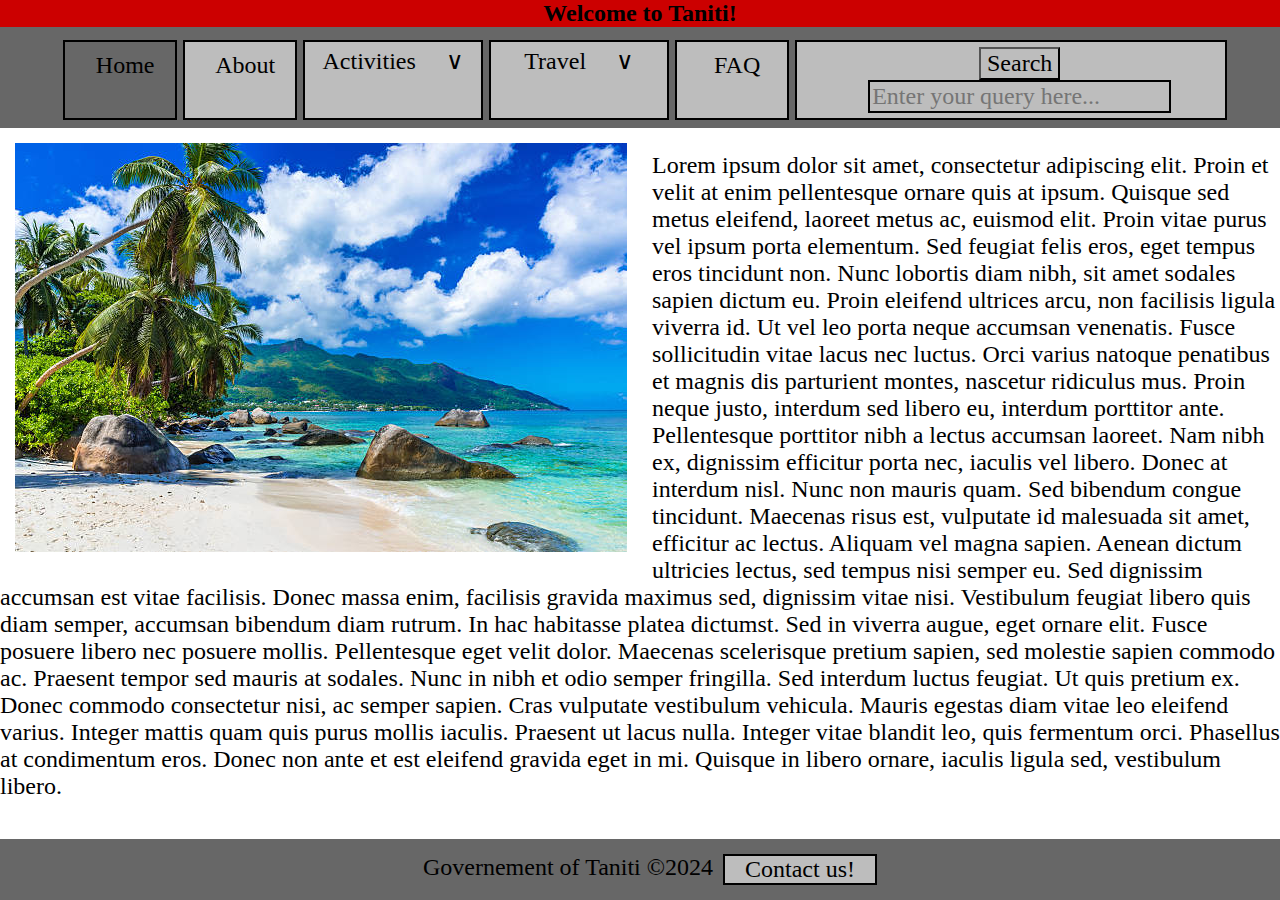
==== index.html @ c6f82ea3 "Initial Commit" ====
<!DOCTYPE html>
<html lang="en-US">
	<head>
		<meta charset="utf-8"/>
		<meta name="viewport" content="width=device-width"/>
		<link rel="stylesheet" href="assets/styles.css"/>
		<title>Home</title>
	</head>
	
	<header>
		<div>
			<h1 id="TanitiBranding" class="branding centered">Welcome to Taniti!</h1>
		</div>
		
		<!--Navigation bar-->
		<div class="navLink centered">
			<a class="navLink selected box2 navLink-button" href="index.html">Home</a>
			<a class="navLink box2 navLink-button" href="about.html">About</a>
			<div class="dropdown box2 dropdown-button">Activities&nbsp;&nbsp;&nbsp;&nbsp;&nbsp;&or;
				<div class="dropdown-content">
					<a class="dropDown_content-border box2" href="sightseeing.html">Sightseeing</a>
					<a class="dropDown_content-border box2" href="tourist_spots.html">Tourist Spots</a>
					<a class="dropDown_content-border box2" href="entertainment.html">Entertainment</a>
					<a class="dropDown_content-border box2" href="restaurants.html">Restaurants</a>
					
				</div>
			</div>
			<div class="dropdown box2 dropdown-button">Travel&nbsp;&nbsp;&nbsp;&nbsp;&nbsp;&or;
				<div class="dropdown-content">
					<a class="dropDown_content-border box2" href="lodging.html">Lodging</a>
					<a class="dropDown_content-border box2" href="transportation.html">Transportation</a>
					<a class="dropDown_content-border box2" href="grocery_stores.html">Grocery Stores</a>
				</div>
			</div>
			<a class="navLink box2 navLink-button" href="faq.html">FAQ</a>
			<div class="navInputs centered box2 navInputs-border">
				<input style="background-color:#BDBDBD;" type="submit" value="Search" id="searchSubmitButton">
				<input class="searchEntry" type="text" placeholder="Enter your query here..." disabled> <!-- I don't need to actually have this implemented, so skipping. -->
			</div>
		</div>
	</header>
	
	<body>
		<img src="assets/island.jpg" alt="Island of Taniti"></img>
		<p>Lorem ipsum dolor sit amet, consectetur adipiscing elit. Proin et velit at enim pellentesque ornare quis at ipsum. Quisque sed metus eleifend, laoreet metus ac, euismod elit. Proin vitae purus vel ipsum porta elementum. Sed feugiat felis eros, eget tempus eros tincidunt non. Nunc lobortis diam nibh, sit amet sodales sapien dictum eu. Proin eleifend ultrices arcu, non facilisis ligula viverra id. Ut vel leo porta neque accumsan venenatis. Fusce sollicitudin vitae lacus nec luctus. Orci varius natoque penatibus et magnis dis parturient montes, nascetur ridiculus mus. Proin neque justo, interdum sed libero eu, interdum porttitor ante.

Pellentesque porttitor nibh a lectus accumsan laoreet. Nam nibh ex, dignissim efficitur porta nec, iaculis vel libero. Donec at interdum nisl. Nunc non mauris quam. Sed bibendum congue tincidunt. Maecenas risus est, vulputate id malesuada sit amet, efficitur ac lectus. Aliquam vel magna sapien. Aenean dictum ultricies lectus, sed tempus nisi semper eu. Sed dignissim accumsan est vitae facilisis. Donec massa enim, facilisis gravida maximus sed, dignissim vitae nisi. Vestibulum feugiat libero quis diam semper, accumsan bibendum diam rutrum. In hac habitasse platea dictumst. Sed in viverra augue, eget ornare elit. Fusce posuere libero nec posuere mollis. Pellentesque eget velit dolor.

Maecenas scelerisque pretium sapien, sed molestie sapien commodo ac. Praesent tempor sed mauris at sodales. Nunc in nibh et odio semper fringilla. Sed interdum luctus feugiat. Ut quis pretium ex. Donec commodo consectetur nisi, ac semper sapien. Cras vulputate vestibulum vehicula. Mauris egestas diam vitae leo eleifend varius. Integer mattis quam quis purus mollis iaculis. Praesent ut lacus nulla. Integer vitae blandit leo, quis fermentum orci. Phasellus at condimentum eros. Donec non ante et est eleifend gravida eget in mi. Quisque in libero ornare, iaculis ligula sed, vestibulum libero.</p>
	</body>
	
	<footer>
		<p class="box1">Governement of Taniti ©2024</p>
		<a class="box1 contact_us-button" name="ContactUs" href="contactUs.html">Contact us!</a>
	</footer>
</html>
---- assets/styles.css ----
/*
Primary colors:
	Soft Red - #ff0033
	Red - #cc0000

Secondary colors:
	Dim gray - #676767
	Silver   - #BDBDBD
*/

* {
    font-family: "Times New Roman", Times, serif;
    font-size: 24px;
}

header {
	background-color: #cc0000;
}

body {
	background-color: white;
}

a {
	text-decoration: none;
}

img {
	float: left;
	margin: 15px;
	padding-right: 10px;
}

html,body {
margin: 0px;
padding: 0px;
border: 0px;
left: 0px;
top: 0px;
}

body > a:visited {
	color: blue;
}

body > a:link {
	color: blue;
}

label {
  display: inline;
  width: 250px;
  text-align: right;
}

.navLink {
    background-color: #676767;
	padding-bottom: 5px;
	padding-top: 10px;
	padding-left: 10px;
	display: flex;
	justify-content: center;
}

.navLink a:visited {
	color: black;
}

.navlink a {
    text-align: center;
    padding: 5px 30px;
    text-decoration: none;
    font-size: 17px;
	margin: 20px;
}

.dropdown {
    text-align: center;
    padding: 5px 50px;
    text-decoration: none;
	padding-left: 3px;
	padding-right: 3px;
	display: inline-block;
}

.navInputs{
    color: #BDBDBD;
	padding: 5px 30px;
    text-align: center;
    font-size: 17px;
	padding-right: 1%;
	border: 2px solid black;
	width: 385px;
	background-color: #BDBDBD;
}

.searchEntry{
	background-color: #BDBDBD;
	border: 2px solid black;
}

.centered {
	text-align: center;
	margin: auto;
}

.branding {
	float: center;
	text-align: center;
}

footer {
	background-color: #676767;
	display: flex;
	justify-content: center;
	padding: 10px;
    position: absolute; 
    bottom: 0; 
    left: 0; 
    z-index: 10;
	width: 100%;

}

.box1 {
	margin: 5px;
}

.box2 {
	margin: 3px;
}

.contact_us-button {
	border: 2px solid black;
	background-color: #BDBDBD;
	width: 150px;
	text-align: center;
	color: black;
}

.navLink-button {
	border: 2px solid black;
	background-color: #BDBDBD;
	width: 100px;
	text-align: center;
	color: black;
}

.form-border {
	border: 2px solid black;
	background-color: #BDBDBD;
	width: 50%;
	text-align: center;
	color: black;
}

.dropDown_content-border {
	border: 2px solid black;
	background-color: #BDBDBD;
	width: auto;
	padding: 2px;
	text-align: center;
	color: black;
}

.dropdown-button {
	border: 2px solid black;
	background-color: #BDBDBD;
	width: 170px;
	text-align: center;
	color: black;
}

.selected {
	background-color: #676767;
}

button {
	background-color: #BDBDBD;
}


/*
CSS below is for implementing the navigation bar and making it hoverable
*/

.dropdown-content {
    display: none;
    position: absolute;
	border: 2px solid black;
	background-color: #BDBDBD;
    box-shadow: 0px 8px 16px 0px rgba(0,0,0,0.2);
}

.dropdown:hover .dropdown-content {
    display: block;
	width: auto;
	background-color: #BDBDBD;
}

.dropdown-content a {
    display: block;
    color: #000000;
    padding: 5px;
    text-decoration: none;
}

.dropdown-content a:hover {
    color: #FFFFFF;
    background-color: #00A4BD;
}
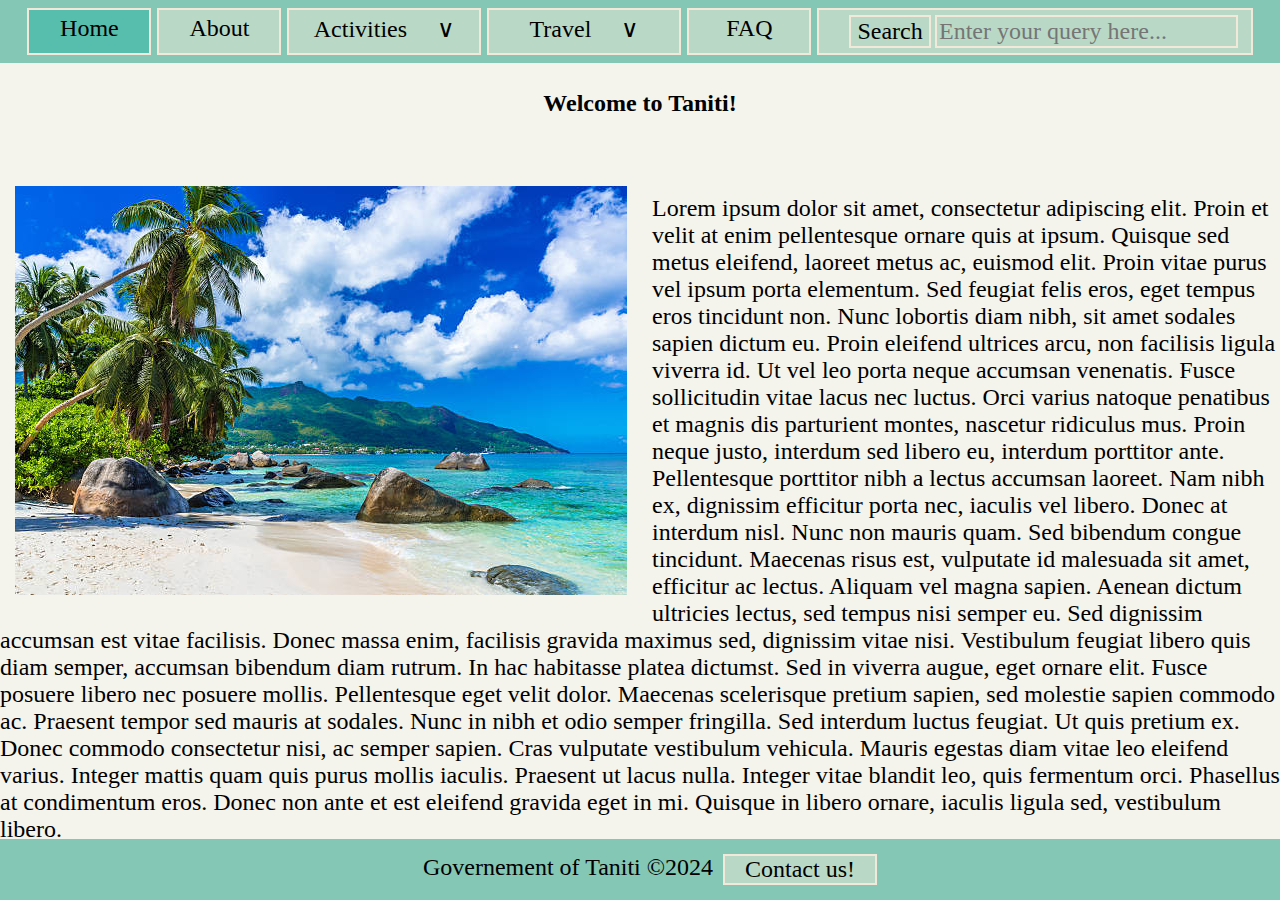
==== commit 60b08a6c: "Changes color scheme and some other details" ====
--- a/index.html
+++ b/index.html
@@ -8,10 +8,6 @@
 	</head>
 	
 	<header>
-		<div>
-			<h1 id="TanitiBranding" class="branding centered">Welcome to Taniti!</h1>
-		</div>
-		
 		<!--Navigation bar-->
 		<div class="navLink centered">
 			<a class="navLink selected box2 navLink-button" href="index.html">Home</a>
@@ -34,13 +30,16 @@
 			</div>
 			<a class="navLink box2 navLink-button" href="faq.html">FAQ</a>
 			<div class="navInputs centered box2 navInputs-border">
-				<input style="background-color:#BDBDBD;" type="submit" value="Search" id="searchSubmitButton">
+				<input type="submit" value="Search" id="searchSubmitButton">
 				<input class="searchEntry" type="text" placeholder="Enter your query here..." disabled> <!-- I don't need to actually have this implemented, so skipping. -->
 			</div>
 		</div>
 	</header>
 	
 	<body>
+
+		<br><h1 class="centered">Welcome to Taniti!</h1><br><br>
+
 		<img src="assets/island.jpg" alt="Island of Taniti"></img>
 		<p>Lorem ipsum dolor sit amet, consectetur adipiscing elit. Proin et velit at enim pellentesque ornare quis at ipsum. Quisque sed metus eleifend, laoreet metus ac, euismod elit. Proin vitae purus vel ipsum porta elementum. Sed feugiat felis eros, eget tempus eros tincidunt non. Nunc lobortis diam nibh, sit amet sodales sapien dictum eu. Proin eleifend ultrices arcu, non facilisis ligula viverra id. Ut vel leo porta neque accumsan venenatis. Fusce sollicitudin vitae lacus nec luctus. Orci varius natoque penatibus et magnis dis parturient montes, nascetur ridiculus mus. Proin neque justo, interdum sed libero eu, interdum porttitor ante.
 
--- a/assets/styles.css
+++ b/assets/styles.css
@@ -1,11 +1,10 @@
 /*
-Primary colors:
-	Soft Red - #ff0033
-	Red - #cc0000
-
-Secondary colors:
-	Dim gray - #676767
-	Silver   - #BDBDBD
+Color Pallet:
+	#f4f3ec || Pearl-white -- Back for the body
+	#f2e9da || Sand -- Borders
+	#b9d9c6 || Light Green -- Back for buttons
+	#83c7b4 || Sea Green -- Back for panels
+	#57bead || Blue-Green -- Selected
 */
 
 * {
@@ -14,11 +13,11 @@
 }
 
 header {
-	background-color: #cc0000;
+	background-color: #83c7b4;
 }
 
 body {
-	background-color: white;
+	background-color: #f4f3ec;
 }
 
 a {
@@ -39,14 +38,6 @@
 top: 0px;
 }
 
-body > a:visited {
-	color: blue;
-}
-
-body > a:link {
-	color: blue;
-}
-
 label {
   display: inline;
   width: 250px;
@@ -54,10 +45,11 @@
 }
 
 .navLink {
-    background-color: #676767;
+    background-color: #83c7b4;
 	padding-bottom: 5px;
-	padding-top: 10px;
+	padding-top: 5px;
 	padding-left: 10px;
+	padding-right: 10px;
 	display: flex;
 	justify-content: center;
 }
@@ -72,31 +64,37 @@
     text-decoration: none;
     font-size: 17px;
 	margin: 20px;
+	padding-right: 3px;
+}
+
+.navLink a:hover {
+	background-color: #57bead;
 }
 
 .dropdown {
     text-align: center;
-    padding: 5px 50px;
+    padding-bottom: 5px;
+	padding-top: 5px;
+	padding-left: 10px;
+	padding-right: 10px;
     text-decoration: none;
-	padding-left: 3px;
-	padding-right: 3px;
 	display: inline-block;
 }
 
 .navInputs{
-    color: #BDBDBD;
+    color: #83c7b4;
 	padding: 5px 30px;
     text-align: center;
     font-size: 17px;
 	padding-right: 1%;
-	border: 2px solid black;
-	width: 385px;
-	background-color: #BDBDBD;
+	border: 2px solid #f2e9da;
+	width: fit-content;
+	background-color: #b9d9c6;
 }
 
 .searchEntry{
-	background-color: #BDBDBD;
-	border: 2px solid black;
+	background-color: #b9d9c6;
+	border: 2px solid #f2e9da;
 }
 
 .centered {
@@ -110,7 +108,7 @@
 }
 
 footer {
-	background-color: #676767;
+	background-color: #83c7b4;
 	display: flex;
 	justify-content: center;
 	padding: 10px;
@@ -131,32 +129,37 @@
 }
 
 .contact_us-button {
-	border: 2px solid black;
-	background-color: #BDBDBD;
+	border: 2px solid #f2e9da;
+	background-color: #b9d9c6;
 	width: 150px;
 	text-align: center;
 	color: black;
 }
 
+.contact_us-button:hover {
+	background-color: #57bead;
+}
+
 .navLink-button {
-	border: 2px solid black;
-	background-color: #BDBDBD;
+	border: 2px solid #f2e9da;
+	background-color: #b9d9c6;
 	width: 100px;
 	text-align: center;
 	color: black;
 }
 
 .form-border {
-	border: 2px solid black;
-	background-color: #BDBDBD;
+	border: 2px solid #f2e9da;
+	background-color: #83c7b4;
 	width: 50%;
+	padding-bottom: 50px;
 	text-align: center;
 	color: black;
 }
 
 .dropDown_content-border {
-	border: 2px solid black;
-	background-color: #BDBDBD;
+	border: 2px solid #f2e9da;
+	background-color: #b9d9c6;
 	width: auto;
 	padding: 2px;
 	text-align: center;
@@ -164,21 +167,25 @@
 }
 
 .dropdown-button {
-	border: 2px solid black;
-	background-color: #BDBDBD;
+	border: 2px solid #f2e9da;
+	background-color: #b9d9c6;
 	width: 170px;
 	text-align: center;
 	color: black;
 }
 
 .selected {
-	background-color: #676767;
-}
-
-button {
-	background-color: #BDBDBD;
-}
-
+	background-color: #57bead;
+}
+
+#searchSubmitButton {
+	background-color: #b9d9c6;
+	border: 2px solid #f2e9da;
+}
+
+#searchSubmitButton:hover {
+	background-color: #57bead;
+}
 
 /*
 CSS below is for implementing the navigation bar and making it hoverable
@@ -187,25 +194,25 @@
 .dropdown-content {
     display: none;
     position: absolute;
-	border: 2px solid black;
-	background-color: #BDBDBD;
+	border: 2px solid #f2e9da;
+	background-color: #83c7b4;
     box-shadow: 0px 8px 16px 0px rgba(0,0,0,0.2);
 }
 
 .dropdown:hover .dropdown-content {
     display: block;
 	width: auto;
-	background-color: #BDBDBD;
+	background-color: #83c7b4;
 }
 
 .dropdown-content a {
     display: block;
-    color: #000000;
+    color: black;
     padding: 5px;
     text-decoration: none;
 }
 
 .dropdown-content a:hover {
-    color: #FFFFFF;
-    background-color: #00A4BD;
+    color: black;
+    background-color: #57bead;
 }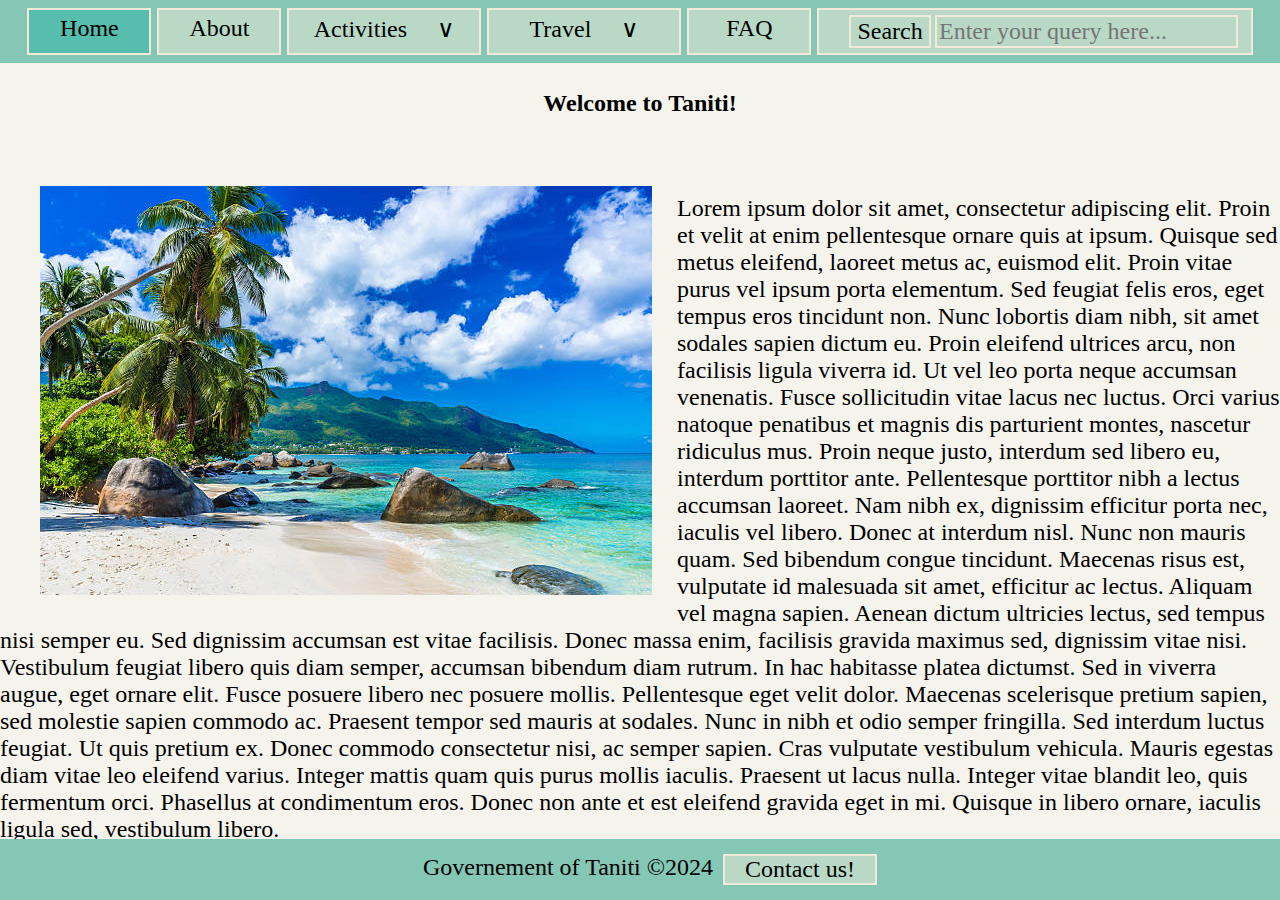
==== commit cb56054e: "restaurants | added content to page and changes some styles" ====
--- a/index.html
+++ b/index.html
@@ -40,7 +40,7 @@
 
 		<br><h1 class="centered">Welcome to Taniti!</h1><br><br>
 
-		<img src="assets/island.jpg" alt="Island of Taniti"></img>
+		<img src="assets/island.jpg" alt="Island of Taniti">
 		<p>Lorem ipsum dolor sit amet, consectetur adipiscing elit. Proin et velit at enim pellentesque ornare quis at ipsum. Quisque sed metus eleifend, laoreet metus ac, euismod elit. Proin vitae purus vel ipsum porta elementum. Sed feugiat felis eros, eget tempus eros tincidunt non. Nunc lobortis diam nibh, sit amet sodales sapien dictum eu. Proin eleifend ultrices arcu, non facilisis ligula viverra id. Ut vel leo porta neque accumsan venenatis. Fusce sollicitudin vitae lacus nec luctus. Orci varius natoque penatibus et magnis dis parturient montes, nascetur ridiculus mus. Proin neque justo, interdum sed libero eu, interdum porttitor ante.
 
 Pellentesque porttitor nibh a lectus accumsan laoreet. Nam nibh ex, dignissim efficitur porta nec, iaculis vel libero. Donec at interdum nisl. Nunc non mauris quam. Sed bibendum congue tincidunt. Maecenas risus est, vulputate id malesuada sit amet, efficitur ac lectus. Aliquam vel magna sapien. Aenean dictum ultricies lectus, sed tempus nisi semper eu. Sed dignissim accumsan est vitae facilisis. Donec massa enim, facilisis gravida maximus sed, dignissim vitae nisi. Vestibulum feugiat libero quis diam semper, accumsan bibendum diam rutrum. In hac habitasse platea dictumst. Sed in viverra augue, eget ornare elit. Fusce posuere libero nec posuere mollis. Pellentesque eget velit dolor.
--- a/assets/styles.css
+++ b/assets/styles.css
@@ -28,6 +28,7 @@
 	float: left;
 	margin: 15px;
 	padding-right: 10px;
+	padding-left: 25px;
 }
 
 html,body {
@@ -117,7 +118,6 @@
     left: 0; 
     z-index: 10;
 	width: 100%;
-
 }
 
 .box1 {
@@ -128,6 +128,14 @@
 	margin: 3px;
 }
 
+ul {
+	padding-left: 40%;
+}
+
+li {
+	list-style-position: initial;
+}
+
 .contact_us-button {
 	border: 2px solid #f2e9da;
 	background-color: #b9d9c6;
@@ -185,6 +193,16 @@
 
 #searchSubmitButton:hover {
 	background-color: #57bead;
+}
+
+.vertical-display-images {
+	display: inline-block;
+	width: 25%
+}
+
+.vertical-display-text {
+	display: inline-block;
+	width: 75%
 }
 
 /*
